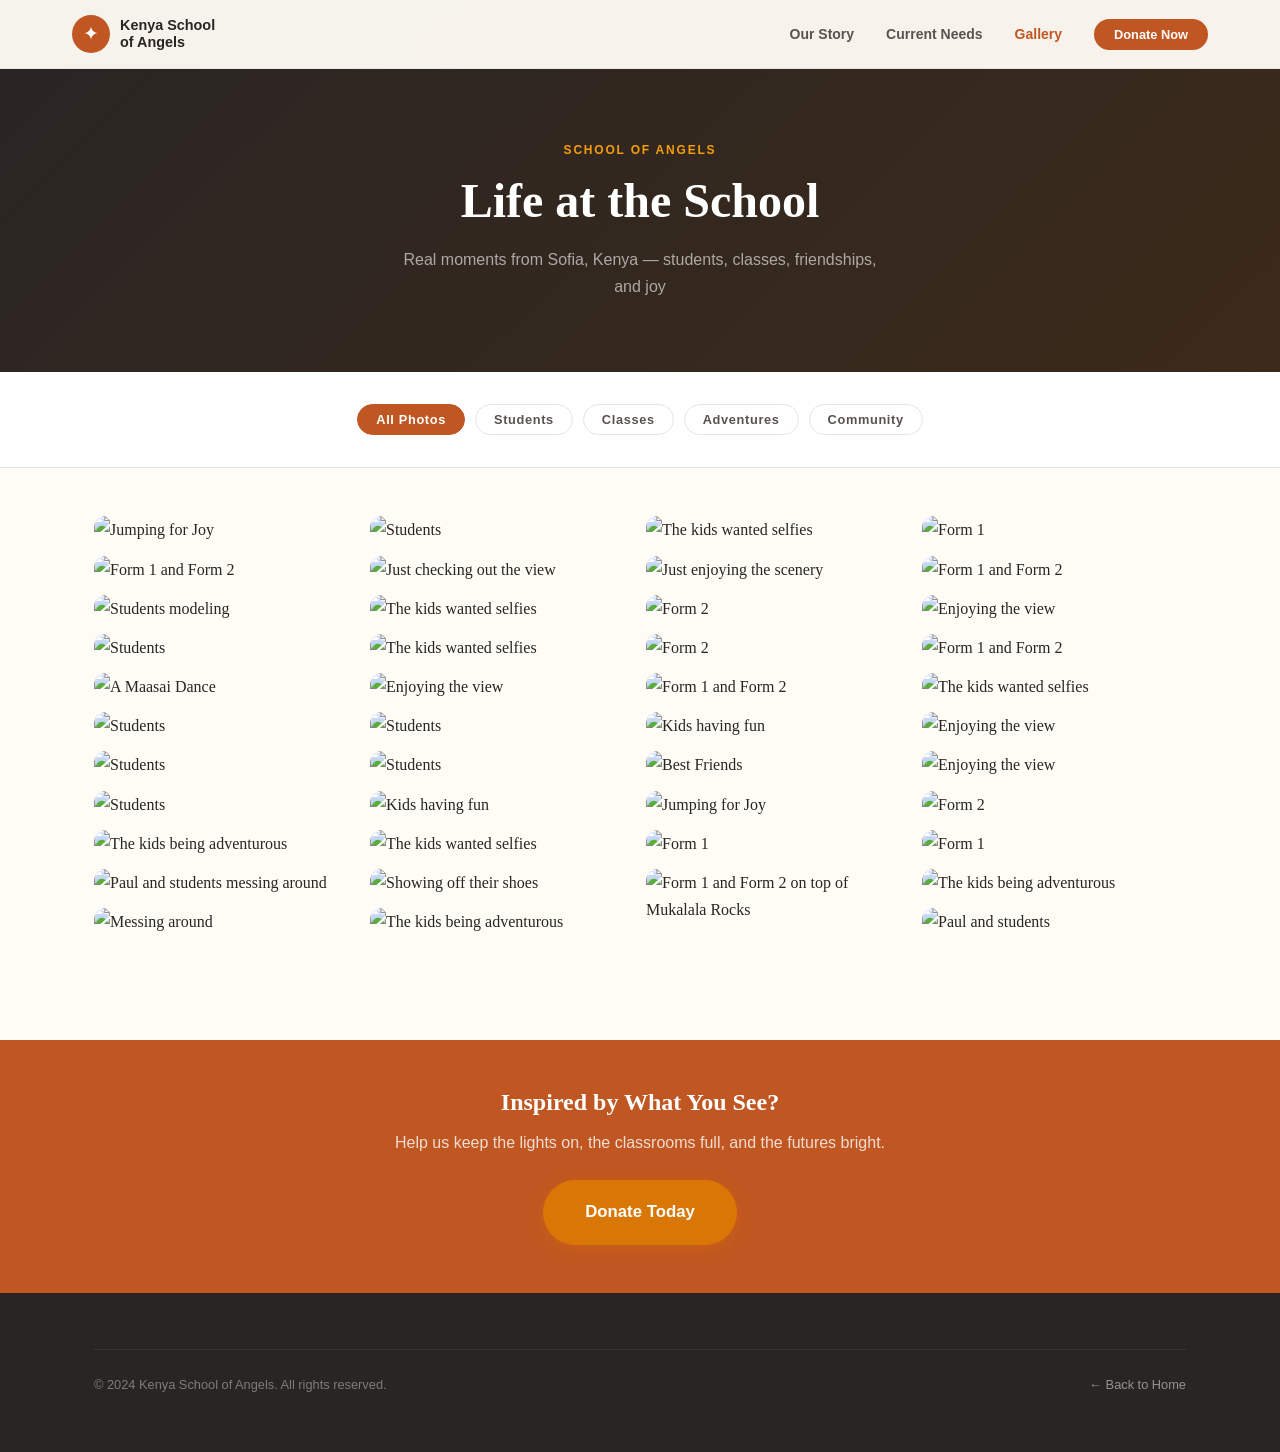
==== gallery.html @ 7f61c8d6 "Initial commit: Kenya School of Angels website" ====
<!DOCTYPE html>
<html lang="en">
<head>
  <meta charset="UTF-8" />
  <meta name="viewport" content="width=device-width, initial-scale=1.0" />
  <title>Photo Gallery — Kenya School of Angels</title>
  <meta name="description" content="Photos from the School of Angels in Sofia, Kenya — students, classes, and community life." />
  <link rel="stylesheet" href="styles.css" />
  <style>
    .gallery-page-hero {
      background: linear-gradient(135deg, var(--brown-dark) 0%, #3C2A1A 100%);
      padding: 140px 0 72px;
      text-align: center;
    }
    .gallery-page-hero h1 {
      color: #fff;
      font-size: clamp(2rem, 4vw, 3rem);
      margin: 12px 0 16px;
    }
    .gallery-page-hero p {
      font-family: 'Arial', sans-serif;
      color: rgba(255,255,255,.6);
      font-size: 1rem;
      max-width: 480px;
      margin: 0 auto;
    }

    .gallery-filters {
      display: flex;
      gap: 10px;
      justify-content: center;
      flex-wrap: wrap;
      padding: 32px 24px;
      background: #fff;
      border-bottom: 1px solid var(--border);
      position: sticky;
      top: 68px;
      z-index: 10;
    }

    .filter-btn {
      font-family: 'Arial', sans-serif;
      font-size: .8rem;
      font-weight: 700;
      letter-spacing: .05em;
      padding: 7px 18px;
      border-radius: 100px;
      border: 1.5px solid var(--border);
      background: #fff;
      color: var(--brown-mid);
      cursor: pointer;
      transition: all .15s;
    }

    .filter-btn:hover { border-color: var(--terracotta); color: var(--terracotta); }
    .filter-btn.active {
      background: var(--terracotta);
      border-color: var(--terracotta);
      color: #fff;
    }

    .full-gallery {
      padding: 48px 0 96px;
      background: var(--warm-white);
    }

    .masonry {
      columns: 4;
      column-gap: 12px;
    }

    .masonry-item {
      break-inside: avoid;
      margin-bottom: 12px;
      border-radius: var(--radius);
      overflow: hidden;
      cursor: pointer;
      position: relative;
    }

    .masonry-item img {
      width: 100%;
      display: block;
      transition: transform .4s ease;
    }

    .masonry-item:hover img { transform: scale(1.03); }

    .masonry-caption {
      position: absolute;
      bottom: 0;
      left: 0;
      right: 0;
      background: linear-gradient(to top, rgba(0,0,0,.7), transparent);
      color: #fff;
      font-family: 'Arial', sans-serif;
      font-size: .75rem;
      padding: 24px 12px 10px;
      opacity: 0;
      transition: opacity .3s;
      font-style: italic;
    }

    .masonry-item:hover .masonry-caption { opacity: 1; }

    @media (max-width: 900px) { .masonry { columns: 3; } }
    @media (max-width: 640px) { .masonry { columns: 2; } }
    @media (max-width: 400px) { .masonry { columns: 1; } }
  </style>
</head>
<body>

  <!-- Nav -->
  <nav class="nav scrolled" id="nav">
    <div class="nav-inner">
      <a href="index.html" class="nav-logo">
        <div class="nav-logo-icon">✦</div>
        <div class="nav-logo-text" style="color:var(--brown-dark)">Kenya School<br>of Angels</div>
      </a>
      <ul class="nav-links" style="--link-color:var(--brown-mid)">
        <li><a href="index.html#mission" style="color:var(--brown-mid)">Our Story</a></li>
        <li><a href="index.html#needs" style="color:var(--brown-mid)">Current Needs</a></li>
        <li><a href="gallery.html" style="color:var(--terracotta)">Gallery</a></li>
        <li><a href="index.html#donate" class="nav-cta">Donate Now</a></li>
      </ul>
    </div>
  </nav>

  <!-- Hero -->
  <div class="gallery-page-hero">
    <div class="container">
      <div class="eyebrow" style="color:var(--gold-light)">School of Angels</div>
      <h1>Life at the School</h1>
      <p>Real moments from Sofia, Kenya — students, classes, friendships, and joy</p>
    </div>
  </div>

  <!-- Filters -->
  <div class="gallery-filters">
    <button class="filter-btn active" data-filter="all">All Photos</button>
    <button class="filter-btn" data-filter="students">Students</button>
    <button class="filter-btn" data-filter="classes">Classes</button>
    <button class="filter-btn" data-filter="adventure">Adventures</button>
    <button class="filter-btn" data-filter="community">Community</button>
  </div>

  <!-- Full Gallery -->
  <section class="full-gallery">
    <div class="container">
      <div class="masonry" id="masonry">

        <div class="masonry-item" data-cat="students adventure">
          <img src="https://kenyaschoolofangels.wordpress.com/wp-content/uploads/2016/06/20160508_075321.jpg" alt="Jumping for Joy" loading="lazy" />
          <div class="masonry-caption">Jumping for Joy</div>
        </div>

        <div class="masonry-item" data-cat="classes students">
          <img src="https://kenyaschoolofangels.wordpress.com/wp-content/uploads/2016/06/20160508_044421.jpg" alt="Form 1 and Form 2" loading="lazy" />
          <div class="masonry-caption">Form 1 and Form 2</div>
        </div>

        <div class="masonry-item" data-cat="students">
          <img src="https://kenyaschoolofangels.wordpress.com/wp-content/uploads/2016/06/20160508_075816.jpg" alt="Students modeling" loading="lazy" />
          <div class="masonry-caption">Students modeling</div>
        </div>

        <div class="masonry-item" data-cat="students">
          <img src="https://kenyaschoolofangels.wordpress.com/wp-content/uploads/2016/06/20160508_075758.jpg" alt="Students" loading="lazy" />
          <div class="masonry-caption">Students</div>
        </div>

        <div class="masonry-item" data-cat="community">
          <img src="https://kenyaschoolofangels.wordpress.com/wp-content/uploads/2016/06/20160508_100412.jpg" alt="A Maasai Dance" loading="lazy" />
          <div class="masonry-caption">A Maasai Dance</div>
        </div>

        <div class="masonry-item" data-cat="students">
          <img src="https://kenyaschoolofangels.wordpress.com/wp-content/uploads/2016/06/20160508_075800.jpg" alt="Students" loading="lazy" />
          <div class="masonry-caption">Students</div>
        </div>

        <div class="masonry-item" data-cat="students">
          <img src="https://kenyaschoolofangels.wordpress.com/wp-content/uploads/2016/06/20160508_075814.jpg" alt="Students" loading="lazy" />
          <div class="masonry-caption">Students</div>
        </div>

        <div class="masonry-item" data-cat="students">
          <img src="https://kenyaschoolofangels.wordpress.com/wp-content/uploads/2016/06/20160508_075812.jpg" alt="Students" loading="lazy" />
          <div class="masonry-caption">Students</div>
        </div>

        <div class="masonry-item" data-cat="adventure">
          <img src="https://kenyaschoolofangels.wordpress.com/wp-content/uploads/2016/06/20160508_073234.jpg" alt="The kids being adventurous" loading="lazy" />
          <div class="masonry-caption">Being adventurous</div>
        </div>

        <div class="masonry-item" data-cat="students community">
          <img src="https://kenyaschoolofangels.wordpress.com/wp-content/uploads/2016/06/20160508_072444.jpg" alt="Paul and students messing around" loading="lazy" />
          <div class="masonry-caption">Paul and students messing around</div>
        </div>

        <div class="masonry-item" data-cat="students">
          <img src="https://kenyaschoolofangels.wordpress.com/wp-content/uploads/2016/06/20160508_075549.jpg" alt="Messing around" loading="lazy" />
          <div class="masonry-caption">Messing around</div>
        </div>

        <div class="masonry-item" data-cat="students">
          <img src="https://kenyaschoolofangels.wordpress.com/wp-content/uploads/2016/06/20160508_075040.jpg" alt="Students" loading="lazy" />
          <div class="masonry-caption">Students</div>
        </div>

        <div class="masonry-item" data-cat="adventure">
          <img src="https://kenyaschoolofangels.wordpress.com/wp-content/uploads/2016/06/20160508_072558.jpg" alt="Just checking out the view" loading="lazy" />
          <div class="masonry-caption">Just checking out the view</div>
        </div>

        <div class="masonry-item" data-cat="students">
          <img src="https://kenyaschoolofangels.wordpress.com/wp-content/uploads/2016/06/20160508_075135.jpg" alt="The kids wanted selfies" loading="lazy" />
          <div class="masonry-caption">The kids wanted selfies</div>
        </div>

        <div class="masonry-item" data-cat="students">
          <img src="https://kenyaschoolofangels.wordpress.com/wp-content/uploads/2016/06/20160508_075136.jpg" alt="The kids wanted selfies" loading="lazy" />
          <div class="masonry-caption">The kids wanted selfies</div>
        </div>

        <div class="masonry-item" data-cat="adventure">
          <img src="https://kenyaschoolofangels.wordpress.com/wp-content/uploads/2016/06/20160508_072603.jpg" alt="Enjoying the view" loading="lazy" />
          <div class="masonry-caption">Enjoying the view</div>
        </div>

        <div class="masonry-item" data-cat="students">
          <img src="https://kenyaschoolofangels.wordpress.com/wp-content/uploads/2016/06/20160508_072044.jpg" alt="Students" loading="lazy" />
          <div class="masonry-caption">Students</div>
        </div>

        <div class="masonry-item" data-cat="students">
          <img src="https://kenyaschoolofangels.wordpress.com/wp-content/uploads/2016/06/20160508_072042.jpg" alt="Students" loading="lazy" />
          <div class="masonry-caption">Students</div>
        </div>

        <div class="masonry-item" data-cat="students adventure">
          <img src="https://kenyaschoolofangels.wordpress.com/wp-content/uploads/2016/06/20160508_072727.jpg" alt="Kids having fun" loading="lazy" />
          <div class="masonry-caption">Kids having fun</div>
        </div>

        <div class="masonry-item" data-cat="students">
          <img src="https://kenyaschoolofangels.wordpress.com/wp-content/uploads/2016/06/20160508_075157.jpg" alt="The kids wanted selfies" loading="lazy" />
          <div class="masonry-caption">Selfie time</div>
        </div>

        <div class="masonry-item" data-cat="students">
          <img src="https://kenyaschoolofangels.wordpress.com/wp-content/uploads/2016/06/20160508_075647.jpg" alt="Showing off their shoes" loading="lazy" />
          <div class="masonry-caption">Showing off their shoes</div>
        </div>

        <div class="masonry-item" data-cat="adventure">
          <img src="https://kenyaschoolofangels.wordpress.com/wp-content/uploads/2016/06/20160508_073240.jpg" alt="The kids being adventurous" loading="lazy" />
          <div class="masonry-caption">Being adventurous</div>
        </div>

        <div class="masonry-item" data-cat="students">
          <img src="https://kenyaschoolofangels.wordpress.com/wp-content/uploads/2016/06/20160508_075159.jpg" alt="The kids wanted selfies" loading="lazy" />
          <div class="masonry-caption">Selfie time</div>
        </div>

        <div class="masonry-item" data-cat="adventure">
          <img src="https://kenyaschoolofangels.wordpress.com/wp-content/uploads/2016/06/20160508_073304.jpg" alt="Just enjoying the scenery" loading="lazy" />
          <div class="masonry-caption">Enjoying the scenery</div>
        </div>

        <div class="masonry-item" data-cat="classes students">
          <img src="https://kenyaschoolofangels.wordpress.com/wp-content/uploads/2016/06/20160508_044533.jpg" alt="Form 2" loading="lazy" />
          <div class="masonry-caption">Form 2</div>
        </div>

        <div class="masonry-item" data-cat="classes students">
          <img src="https://kenyaschoolofangels.wordpress.com/wp-content/uploads/2016/06/20160508_044535.jpg" alt="Form 2" loading="lazy" />
          <div class="masonry-caption">Form 2</div>
        </div>

        <div class="masonry-item" data-cat="classes students">
          <img src="https://kenyaschoolofangels.wordpress.com/wp-content/uploads/2016/06/20160508_044410.jpg" alt="Form 1 and Form 2" loading="lazy" />
          <div class="masonry-caption">Form 1 &amp; Form 2</div>
        </div>

        <div class="masonry-item" data-cat="students adventure">
          <img src="https://kenyaschoolofangels.wordpress.com/wp-content/uploads/2016/06/20160508_072707.jpg" alt="Kids having fun" loading="lazy" />
          <div class="masonry-caption">Kids having fun</div>
        </div>

        <div class="masonry-item" data-cat="students">
          <img src="https://kenyaschoolofangels.wordpress.com/wp-content/uploads/2016/06/20160508_073010.jpg" alt="Best Friends" loading="lazy" />
          <div class="masonry-caption">Best Friends</div>
        </div>

        <div class="masonry-item" data-cat="students adventure">
          <img src="https://kenyaschoolofangels.wordpress.com/wp-content/uploads/2016/06/20160508_075321.jpg" alt="Jumping for Joy" loading="lazy" />
          <div class="masonry-caption">Jumping for Joy</div>
        </div>

        <div class="masonry-item" data-cat="classes students">
          <img src="https://kenyaschoolofangels.wordpress.com/wp-content/uploads/2016/06/20160508_044222.jpg" alt="Form 1" loading="lazy" />
          <div class="masonry-caption">Form 1</div>
        </div>

        <div class="masonry-item" data-cat="adventure">
          <img src="https://kenyaschoolofangels.wordpress.com/wp-content/uploads/2016/06/20160508_071942.jpg" alt="Form 1 and Form 2 on top of Mukalala Rocks" loading="lazy" />
          <div class="masonry-caption">Form 1 &amp; 2 on Mukalala Rocks</div>
        </div>

        <div class="masonry-item" data-cat="classes students">
          <img src="https://kenyaschoolofangels.wordpress.com/wp-content/uploads/2016/06/20160508_044220.jpg" alt="Form 1" loading="lazy" />
          <div class="masonry-caption">Form 1</div>
        </div>

        <div class="masonry-item" data-cat="classes students">
          <img src="https://kenyaschoolofangels.wordpress.com/wp-content/uploads/2016/06/20160508_044404.jpg" alt="Form 1 and Form 2" loading="lazy" />
          <div class="masonry-caption">Form 1 &amp; Form 2</div>
        </div>

        <div class="masonry-item" data-cat="adventure">
          <img src="https://kenyaschoolofangels.wordpress.com/wp-content/uploads/2016/06/20160508_074942.jpg" alt="Enjoying the view" loading="lazy" />
          <div class="masonry-caption">Enjoying the view</div>
        </div>

        <div class="masonry-item" data-cat="classes students">
          <img src="https://kenyaschoolofangels.wordpress.com/wp-content/uploads/2016/06/20160508_044330.jpg" alt="Form 1 and Form 2" loading="lazy" />
          <div class="masonry-caption">Form 1 &amp; Form 2</div>
        </div>

        <div class="masonry-item" data-cat="students">
          <img src="https://kenyaschoolofangels.wordpress.com/wp-content/uploads/2016/06/20160508_075152.jpg" alt="The kids wanted selfies" loading="lazy" />
          <div class="masonry-caption">Selfie time</div>
        </div>

        <div class="masonry-item" data-cat="adventure">
          <img src="https://kenyaschoolofangels.wordpress.com/wp-content/uploads/2016/06/20160508_073517.jpg" alt="Enjoying the view" loading="lazy" />
          <div class="masonry-caption">Enjoying the view</div>
        </div>

        <div class="masonry-item" data-cat="adventure">
          <img src="https://kenyaschoolofangels.wordpress.com/wp-content/uploads/2016/06/20160508_074945.jpg" alt="Enjoying the view" loading="lazy" />
          <div class="masonry-caption">Enjoying the view</div>
        </div>

        <div class="masonry-item" data-cat="classes students">
          <img src="https://kenyaschoolofangels.wordpress.com/wp-content/uploads/2016/06/20160508_044523.jpg" alt="Form 2" loading="lazy" />
          <div class="masonry-caption">Form 2</div>
        </div>

        <div class="masonry-item" data-cat="classes students">
          <img src="https://kenyaschoolofangels.wordpress.com/wp-content/uploads/2016/06/20160508_044224.jpg" alt="Form 1" loading="lazy" />
          <div class="masonry-caption">Form 1</div>
        </div>

        <div class="masonry-item" data-cat="students adventure">
          <img src="https://kenyaschoolofangels.wordpress.com/wp-content/uploads/2016/06/20160508_073250.jpg" alt="The kids being adventurous" loading="lazy" />
          <div class="masonry-caption">Being adventurous</div>
        </div>

        <div class="masonry-item" data-cat="students community">
          <img src="https://kenyaschoolofangels.wordpress.com/wp-content/uploads/2016/06/20160508_072441.jpg" alt="Paul and students" loading="lazy" />
          <div class="masonry-caption">Paul and students</div>
        </div>

      </div>
    </div>
  </section>

  <!-- Donate Strip -->
  <section style="background:var(--terracotta); padding:48px 0; text-align:center;">
    <div class="container">
      <h2 style="color:#fff; margin-bottom:12px;">Inspired by What You See?</h2>
      <p style="font-family:'Arial',sans-serif; color:rgba(255,255,255,.8); margin-bottom:24px; font-size:1rem;">
        Help us keep the lights on, the classrooms full, and the futures bright.
      </p>
      <a href="index.html#donate" class="btn btn-gold btn-lg">Donate Today</a>
    </div>
  </section>

  <!-- Footer -->
  <footer class="footer">
    <div class="container">
      <div style="display:flex; justify-content:space-between; align-items:center; flex-wrap:wrap; gap:16px; padding:24px 0; border-top:1px solid rgba(255,255,255,.08);">
        <span style="font-family:'Arial',sans-serif; font-size:.8rem; color:rgba(255,255,255,.4);">
          © 2024 Kenya School of Angels. All rights reserved.
        </span>
        <a href="index.html" style="font-family:'Arial',sans-serif; font-size:.8rem; color:rgba(255,255,255,.5);">
          ← Back to Home
        </a>
      </div>
    </div>
  </footer>

  <!-- Lightbox -->
  <div class="lightbox" id="lightbox">
    <button class="lightbox-close" id="lightboxClose">✕</button>
    <img id="lightboxImg" src="" alt="" />
  </div>

  <script>
    // Filter buttons
    const filterBtns = document.querySelectorAll('.filter-btn');
    const items = document.querySelectorAll('.masonry-item');

    filterBtns.forEach(btn => {
      btn.addEventListener('click', () => {
        filterBtns.forEach(b => b.classList.remove('active'));
        btn.classList.add('active');
        const filter = btn.dataset.filter;
        items.forEach(item => {
          if (filter === 'all' || item.dataset.cat.includes(filter)) {
            item.style.display = '';
          } else {
            item.style.display = 'none';
          }
        });
      });
    });

    // Lightbox
    const lightbox = document.getElementById('lightbox');
    const lightboxImg = document.getElementById('lightboxImg');
    const lightboxClose = document.getElementById('lightboxClose');

    items.forEach(item => {
      item.addEventListener('click', () => {
        const img = item.querySelector('img');
        lightboxImg.src = img.src;
        lightboxImg.alt = img.alt;
        lightbox.classList.add('open');
        document.body.style.overflow = 'hidden';
      });
    });

    function closeLightbox() {
      lightbox.classList.remove('open');
      document.body.style.overflow = '';
    }
    lightboxClose.addEventListener('click', closeLightbox);
    lightbox.addEventListener('click', e => { if (e.target === lightbox) closeLightbox(); });
    document.addEventListener('keydown', e => { if (e.key === 'Escape') closeLightbox(); });
  </script>

</body>
</html>
---- styles.css ----
/* ========================================================
   Kenya School of Angels — Global Styles
   ======================================================== */

:root {
  --terracotta: #C05621;
  --terracotta-light: #E8672C;
  --gold: #D97706;
  --gold-light: #F59E0B;
  --green: #15803D;
  --green-dark: #14532D;
  --cream: #FEFCE8;
  --warm-white: #FFFBF5;
  --brown-dark: #292524;
  --brown-mid: #57534E;
  --brown-light: #A8A29E;
  --border: #E7E5E4;
  --shadow-sm: 0 1px 3px rgba(0,0,0,.1), 0 1px 2px rgba(0,0,0,.06);
  --shadow-md: 0 4px 6px rgba(0,0,0,.07), 0 2px 4px rgba(0,0,0,.06);
  --shadow-lg: 0 10px 25px rgba(0,0,0,.1), 0 4px 10px rgba(0,0,0,.05);
  --shadow-xl: 0 20px 50px rgba(0,0,0,.15);
  --radius: 12px;
  --radius-lg: 20px;
}

*, *::before, *::after { box-sizing: border-box; margin: 0; padding: 0; }

html { scroll-behavior: smooth; }

body {
  font-family: 'Georgia', 'Times New Roman', serif;
  background: var(--warm-white);
  color: var(--brown-dark);
  line-height: 1.7;
  -webkit-font-smoothing: antialiased;
}

img { max-width: 100%; display: block; }
a { text-decoration: none; color: inherit; }

/* ── Typography ─────────────────────────────────────────── */

h1, h2, h3, h4 {
  font-family: 'Georgia', serif;
  line-height: 1.2;
  color: var(--brown-dark);
}

.eyebrow {
  font-family: 'Arial', sans-serif;
  font-size: .75rem;
  font-weight: 700;
  letter-spacing: .15em;
  text-transform: uppercase;
  color: var(--terracotta);
}

/* ── Layout ─────────────────────────────────────────────── */

.container {
  max-width: 1140px;
  margin: 0 auto;
  padding: 0 24px;
}

.section {
  padding: 96px 0;
}

.section-sm {
  padding: 64px 0;
}

/* ── Buttons ─────────────────────────────────────────────── */

.btn {
  display: inline-flex;
  align-items: center;
  gap: 8px;
  padding: 14px 32px;
  border-radius: 100px;
  font-family: 'Arial', sans-serif;
  font-size: .95rem;
  font-weight: 700;
  cursor: pointer;
  transition: transform .15s, box-shadow .15s, background .15s;
  border: none;
}

.btn:hover { transform: translateY(-2px); }

.btn-primary {
  background: var(--terracotta);
  color: #fff;
  box-shadow: 0 4px 16px rgba(192,86,33,.35);
}
.btn-primary:hover {
  background: var(--terracotta-light);
  box-shadow: 0 6px 24px rgba(192,86,33,.45);
}

.btn-gold {
  background: var(--gold);
  color: #fff;
  box-shadow: 0 4px 16px rgba(217,119,6,.35);
}
.btn-gold:hover {
  background: var(--gold-light);
  box-shadow: 0 6px 24px rgba(217,119,6,.45);
}

.btn-outline {
  background: transparent;
  color: #fff;
  border: 2px solid rgba(255,255,255,.6);
}
.btn-outline:hover {
  background: rgba(255,255,255,.1);
  border-color: #fff;
}

.btn-lg {
  padding: 18px 42px;
  font-size: 1.05rem;
}

/* ── Nav ─────────────────────────────────────────────────── */

.nav {
  position: fixed;
  top: 0;
  left: 0;
  right: 0;
  z-index: 100;
  padding: 0;
  transition: background .3s, box-shadow .3s;
}

.nav.scrolled {
  background: rgba(255,251,245,.96);
  box-shadow: 0 1px 0 var(--border);
  backdrop-filter: blur(8px);
}

.nav-inner {
  display: flex;
  align-items: center;
  justify-content: space-between;
  height: 68px;
  padding: 0 32px;
  max-width: 1200px;
  margin: 0 auto;
}

.nav-logo {
  display: flex;
  align-items: center;
  gap: 10px;
}

.nav-logo-icon {
  width: 38px;
  height: 38px;
  background: var(--terracotta);
  border-radius: 50%;
  display: flex;
  align-items: center;
  justify-content: center;
  color: #fff;
  font-size: 1.2rem;
}

.nav-logo-text {
  font-family: 'Arial', sans-serif;
  font-size: .9rem;
  font-weight: 700;
  color: var(--brown-dark);
  line-height: 1.2;
  transition: color .2s;
}

.nav.scrolled .nav-logo-text { color: var(--brown-dark); }
.nav:not(.scrolled) .nav-logo-text { color: #fff; }

.nav-links {
  display: flex;
  align-items: center;
  gap: 32px;
  list-style: none;
}

.nav-links a {
  font-family: 'Arial', sans-serif;
  font-size: .875rem;
  font-weight: 600;
  transition: color .2s;
}

.nav:not(.scrolled) .nav-links a { color: rgba(255,255,255,.9); }
.nav.scrolled .nav-links a { color: var(--brown-mid); }
.nav-links a:hover { color: var(--terracotta) !important; }

.nav-cta {
  background: var(--terracotta);
  color: #fff !important;
  padding: 8px 20px;
  border-radius: 100px;
  font-size: .8rem !important;
  transition: background .2s !important;
}
.nav-cta:hover {
  background: var(--terracotta-light) !important;
  color: #fff !important;
}

.hamburger {
  display: none;
  flex-direction: column;
  gap: 5px;
  cursor: pointer;
  padding: 4px;
}
.hamburger span {
  display: block;
  width: 24px;
  height: 2px;
  background: #fff;
  border-radius: 2px;
  transition: background .2s;
}
.nav.scrolled .hamburger span { background: var(--brown-dark); }

/* ── Hero ────────────────────────────────────────────────── */

.hero {
  position: relative;
  min-height: 100vh;
  display: flex;
  align-items: center;
  overflow: hidden;
}

.hero-bg {
  position: absolute;
  inset: 0;
  background-image: url('https://kenyaschoolofangels.wordpress.com/wp-content/uploads/2016/06/20160508_075321.jpg');
  background-size: cover;
  background-position: center 30%;
  filter: brightness(.55);
  transform: scale(1.03);
  transition: transform 8s ease;
}

.hero-bg.loaded { transform: scale(1); }

.hero-overlay {
  position: absolute;
  inset: 0;
  background: linear-gradient(
    to bottom,
    rgba(20,15,10,.1) 0%,
    rgba(20,15,10,.3) 50%,
    rgba(20,15,10,.7) 100%
  );
}

.hero-content {
  position: relative;
  z-index: 2;
  max-width: 800px;
  padding: 140px 32px 80px;
}

.hero-eyebrow {
  display: inline-flex;
  align-items: center;
  gap: 8px;
  background: rgba(255,255,255,.15);
  backdrop-filter: blur(6px);
  border: 1px solid rgba(255,255,255,.25);
  color: #fff;
  font-family: 'Arial', sans-serif;
  font-size: .75rem;
  font-weight: 700;
  letter-spacing: .12em;
  text-transform: uppercase;
  padding: 6px 16px;
  border-radius: 100px;
  margin-bottom: 24px;
}

.hero-eyebrow::before {
  content: '';
  width: 6px;
  height: 6px;
  background: var(--gold-light);
  border-radius: 50%;
}

.hero h1 {
  font-size: clamp(2.4rem, 5vw, 4rem);
  color: #fff;
  font-weight: 400;
  margin-bottom: 20px;
  text-shadow: 0 2px 20px rgba(0,0,0,.3);
}

.hero h1 strong {
  font-weight: 700;
  color: var(--gold-light);
}

.hero-sub {
  font-family: 'Arial', sans-serif;
  font-size: 1.1rem;
  color: rgba(255,255,255,.85);
  margin-bottom: 36px;
  max-width: 560px;
  line-height: 1.6;
}

.hero-actions {
  display: flex;
  gap: 14px;
  flex-wrap: wrap;
}

.hero-scroll {
  position: absolute;
  bottom: 36px;
  left: 50%;
  transform: translateX(-50%);
  z-index: 2;
  display: flex;
  flex-direction: column;
  align-items: center;
  gap: 6px;
  color: rgba(255,255,255,.6);
  font-family: 'Arial', sans-serif;
  font-size: .7rem;
  letter-spacing: .1em;
  text-transform: uppercase;
  animation: bounce 2s infinite;
}

.hero-scroll::after {
  content: '';
  width: 1px;
  height: 40px;
  background: rgba(255,255,255,.4);
}

@keyframes bounce {
  0%, 100% { transform: translateX(-50%) translateY(0); }
  50% { transform: translateX(-50%) translateY(6px); }
}

/* ── Stats Bar ────────────────────────────────────────────── */

.stats-bar {
  background: var(--brown-dark);
  padding: 0;
}

.stats-grid {
  display: grid;
  grid-template-columns: repeat(4, 1fr);
}

.stat-item {
  padding: 32px 24px;
  text-align: center;
  border-right: 1px solid rgba(255,255,255,.08);
}

.stat-item:last-child { border-right: none; }

.stat-num {
  font-size: 2.4rem;
  font-weight: 700;
  color: var(--gold-light);
  display: block;
  line-height: 1;
  margin-bottom: 6px;
}

.stat-label {
  font-family: 'Arial', sans-serif;
  font-size: .78rem;
  color: rgba(255,255,255,.55);
  letter-spacing: .06em;
  text-transform: uppercase;
}

/* ── Mission Section ─────────────────────────────────────── */

.mission-grid {
  display: grid;
  grid-template-columns: 1fr 1fr;
  gap: 80px;
  align-items: center;
}

.mission-images {
  position: relative;
  height: 520px;
}

.mission-img-main {
  position: absolute;
  top: 0;
  left: 0;
  width: 70%;
  height: 80%;
  object-fit: cover;
  border-radius: var(--radius-lg);
  box-shadow: var(--shadow-xl);
}

.mission-img-secondary {
  position: absolute;
  bottom: 0;
  right: 0;
  width: 55%;
  height: 55%;
  object-fit: cover;
  border-radius: var(--radius-lg);
  box-shadow: var(--shadow-xl);
  border: 4px solid var(--warm-white);
}

.mission-badge {
  position: absolute;
  bottom: 40px;
  left: -20px;
  background: var(--terracotta);
  color: #fff;
  padding: 16px 20px;
  border-radius: var(--radius);
  box-shadow: var(--shadow-lg);
  font-family: 'Arial', sans-serif;
  text-align: center;
  z-index: 2;
}

.mission-badge strong {
  display: block;
  font-size: 1.8rem;
  font-weight: 700;
  line-height: 1;
}

.mission-badge span {
  font-size: .7rem;
  letter-spacing: .05em;
  text-transform: uppercase;
  opacity: .85;
}

.mission-text h2 {
  font-size: clamp(1.8rem, 3vw, 2.6rem);
  margin: 12px 0 20px;
  line-height: 1.25;
}

.mission-text p {
  color: var(--brown-mid);
  margin-bottom: 16px;
  font-size: 1.05rem;
}

.mission-text p:last-of-type { margin-bottom: 28px; }

.quote-block {
  border-left: 3px solid var(--gold);
  padding: 12px 0 12px 20px;
  margin: 24px 0 28px;
  font-style: italic;
  font-size: 1.1rem;
  color: var(--brown-dark);
}

.quote-block cite {
  display: block;
  font-style: normal;
  font-family: 'Arial', sans-serif;
  font-size: .8rem;
  font-weight: 700;
  color: var(--terracotta);
  margin-top: 8px;
  letter-spacing: .05em;
}

/* ── Needs / Funding ─────────────────────────────────────── */

.needs-section {
  background: var(--cream);
}

.needs-header {
  text-align: center;
  max-width: 600px;
  margin: 0 auto 56px;
}

.needs-header h2 {
  font-size: clamp(1.8rem, 3vw, 2.4rem);
  margin: 12px 0 16px;
}

.needs-header p {
  color: var(--brown-mid);
  font-size: 1.05rem;
}

.needs-grid {
  display: grid;
  grid-template-columns: repeat(3, 1fr);
  gap: 24px;
  margin-bottom: 48px;
}

.need-card {
  background: #fff;
  border-radius: var(--radius-lg);
  padding: 32px;
  box-shadow: var(--shadow-md);
  border: 1px solid var(--border);
  transition: transform .2s, box-shadow .2s;
}

.need-card:hover {
  transform: translateY(-4px);
  box-shadow: var(--shadow-lg);
}

.need-icon {
  width: 52px;
  height: 52px;
  border-radius: var(--radius);
  display: flex;
  align-items: center;
  justify-content: center;
  font-size: 1.5rem;
  margin-bottom: 18px;
}

.need-icon.orange { background: rgba(192,86,33,.1); }
.need-icon.gold { background: rgba(217,119,6,.1); }
.need-icon.green { background: rgba(21,128,61,.1); }

.need-card h3 {
  font-size: 1.15rem;
  margin-bottom: 8px;
}

.need-card p {
  font-family: 'Arial', sans-serif;
  font-size: .875rem;
  color: var(--brown-mid);
  margin-bottom: 20px;
  line-height: 1.5;
}

.need-amount {
  font-family: 'Arial', sans-serif;
  font-size: 1.4rem;
  font-weight: 700;
  color: var(--terracotta);
  margin-bottom: 10px;
}

.progress-bar {
  height: 6px;
  background: var(--border);
  border-radius: 100px;
  overflow: hidden;
  margin-bottom: 6px;
}

.progress-fill {
  height: 100%;
  border-radius: 100px;
  background: linear-gradient(90deg, var(--terracotta), var(--gold));
  transition: width 1.5s ease;
}

.progress-text {
  font-family: 'Arial', sans-serif;
  font-size: .75rem;
  color: var(--brown-light);
}

.needs-cta {
  text-align: center;
}

/* ── People / Key Figures ───────────────────────────────── */

.people-section {
  background: #fff;
}

.people-header {
  text-align: center;
  max-width: 600px;
  margin: 0 auto 56px;
}

.people-header h2 {
  font-size: clamp(1.8rem, 3vw, 2.4rem);
  margin: 12px 0 16px;
}

.people-header p {
  color: var(--brown-mid);
  font-size: 1.05rem;
}

.people-grid {
  display: grid;
  grid-template-columns: repeat(3, 1fr);
  gap: 32px;
}

.person-card {
  text-align: center;
}

.person-photo {
  width: 100px;
  height: 100px;
  border-radius: 50%;
  object-fit: cover;
  margin: 0 auto 16px;
  border: 3px solid var(--border);
}

.person-avatar {
  width: 100px;
  height: 100px;
  border-radius: 50%;
  margin: 0 auto 16px;
  display: flex;
  align-items: center;
  justify-content: center;
  font-size: 2rem;
  font-weight: 700;
  color: #fff;
}

.person-card h3 {
  font-size: 1.1rem;
  margin-bottom: 4px;
}

.person-role {
  font-family: 'Arial', sans-serif;
  font-size: .8rem;
  font-weight: 700;
  color: var(--terracotta);
  text-transform: uppercase;
  letter-spacing: .06em;
  margin-bottom: 10px;
}

.person-card p {
  font-family: 'Arial', sans-serif;
  font-size: .875rem;
  color: var(--brown-mid);
  line-height: 1.5;
}

/* ── Gallery Section ────────────────────────────────────── */

.gallery-section {
  background: var(--brown-dark);
  overflow: hidden;
}

.gallery-header {
  text-align: center;
  margin-bottom: 48px;
}

.gallery-header .eyebrow { color: var(--gold-light); }

.gallery-header h2 {
  font-size: clamp(1.8rem, 3vw, 2.4rem);
  color: #fff;
  margin: 12px 0;
}

.gallery-header p {
  color: rgba(255,255,255,.55);
  font-family: 'Arial', sans-serif;
  font-size: 1rem;
}

.gallery-grid {
  display: grid;
  grid-template-columns: repeat(4, 1fr);
  grid-template-rows: auto;
  gap: 8px;
}

.gallery-item {
  overflow: hidden;
  border-radius: 8px;
  cursor: pointer;
  position: relative;
}

.gallery-item img {
  width: 100%;
  height: 100%;
  object-fit: cover;
  transition: transform .4s ease;
  aspect-ratio: 1;
}

.gallery-item:hover img { transform: scale(1.05); }

.gallery-item.tall {
  grid-row: span 2;
}

.gallery-item.wide {
  grid-column: span 2;
}

.gallery-overlay {
  position: absolute;
  inset: 0;
  background: rgba(0,0,0,0);
  display: flex;
  align-items: flex-end;
  padding: 12px;
  transition: background .3s;
}

.gallery-item:hover .gallery-overlay {
  background: rgba(0,0,0,.4);
}

.gallery-caption {
  color: #fff;
  font-family: 'Arial', sans-serif;
  font-size: .75rem;
  opacity: 0;
  transition: opacity .3s;
  font-style: italic;
}

.gallery-item:hover .gallery-caption { opacity: 1; }

.gallery-more {
  text-align: center;
  margin-top: 40px;
}

/* ── Partners ───────────────────────────────────────────── */

.partners-section {
  background: var(--warm-white);
  padding: 64px 0;
  border-top: 1px solid var(--border);
  border-bottom: 1px solid var(--border);
}

.partners-label {
  text-align: center;
  font-family: 'Arial', sans-serif;
  font-size: .75rem;
  font-weight: 700;
  letter-spacing: .15em;
  text-transform: uppercase;
  color: var(--brown-light);
  margin-bottom: 32px;
}

.partners-logos {
  display: flex;
  align-items: center;
  justify-content: center;
  gap: 60px;
  flex-wrap: wrap;
}

.partner-item {
  display: flex;
  flex-direction: column;
  align-items: center;
  gap: 8px;
  opacity: .6;
  transition: opacity .2s;
}

.partner-item:hover { opacity: 1; }

.partner-badge {
  width: 64px;
  height: 64px;
  border-radius: 50%;
  display: flex;
  align-items: center;
  justify-content: center;
  font-size: 1.6rem;
}

.partner-name {
  font-family: 'Arial', sans-serif;
  font-size: .8rem;
  font-weight: 700;
  color: var(--brown-mid);
  text-align: center;
  max-width: 100px;
  line-height: 1.3;
}

/* ── Donate CTA ─────────────────────────────────────────── */

.donate-section {
  background: linear-gradient(135deg, var(--terracotta) 0%, #9A3412 100%);
  position: relative;
  overflow: hidden;
}

.donate-section::before {
  content: '';
  position: absolute;
  inset: 0;
  background: url('https://kenyaschoolofangels.wordpress.com/wp-content/uploads/2016/06/20160508_075816.jpg') center/cover;
  opacity: .08;
}

.donate-inner {
  position: relative;
  z-index: 1;
  max-width: 700px;
  margin: 0 auto;
  text-align: center;
}

.donate-inner .eyebrow { color: var(--gold-light); margin-bottom: 16px; }

.donate-inner h2 {
  font-size: clamp(2rem, 4vw, 3rem);
  color: #fff;
  margin-bottom: 16px;
}

.donate-inner p {
  font-family: 'Arial', sans-serif;
  color: rgba(255,255,255,.8);
  font-size: 1.05rem;
  margin-bottom: 36px;
  line-height: 1.6;
}

.donate-tiers {
  display: flex;
  gap: 12px;
  justify-content: center;
  flex-wrap: wrap;
  margin-bottom: 28px;
}

.tier-btn {
  background: rgba(255,255,255,.15);
  border: 1px solid rgba(255,255,255,.3);
  color: #fff;
  font-family: 'Arial', sans-serif;
  font-size: .875rem;
  font-weight: 700;
  padding: 10px 22px;
  border-radius: 100px;
  cursor: pointer;
  transition: background .2s, border-color .2s;
}

.tier-btn:hover, .tier-btn.active {
  background: rgba(255,255,255,.25);
  border-color: rgba(255,255,255,.6);
}

.donate-note {
  font-family: 'Arial', sans-serif;
  font-size: .8rem;
  color: rgba(255,255,255,.55);
  margin-top: 20px;
}

.donate-note a { color: rgba(255,255,255,.7); text-decoration: underline; }

/* ── Instagram Strip ─────────────────────────────────────── */

.instagram-section {
  background: #fff;
  padding: 64px 0;
}

.instagram-header {
  display: flex;
  align-items: center;
  justify-content: space-between;
  margin-bottom: 32px;
}

.instagram-title {
  display: flex;
  align-items: center;
  gap: 10px;
}

.instagram-icon {
  font-size: 1.4rem;
}

.instagram-title h3 {
  font-size: 1.1rem;
}

.instagram-handle {
  font-family: 'Arial', sans-serif;
  font-size: .875rem;
  color: var(--terracotta);
  font-weight: 700;
}

/* ── Footer ─────────────────────────────────────────────── */

.footer {
  background: var(--brown-dark);
  color: rgba(255,255,255,.6);
  padding: 56px 0 32px;
}

.footer-grid {
  display: grid;
  grid-template-columns: 1.5fr 1fr 1fr;
  gap: 48px;
  margin-bottom: 48px;
}

.footer-brand .nav-logo-text { color: #fff; }

.footer-desc {
  font-family: 'Arial', sans-serif;
  font-size: .875rem;
  color: rgba(255,255,255,.5);
  margin-top: 14px;
  margin-bottom: 20px;
  line-height: 1.6;
  max-width: 280px;
}

.footer-social {
  display: flex;
  gap: 10px;
}

.social-link {
  width: 36px;
  height: 36px;
  border-radius: 50%;
  background: rgba(255,255,255,.08);
  display: flex;
  align-items: center;
  justify-content: center;
  color: rgba(255,255,255,.6);
  font-size: .9rem;
  transition: background .2s, color .2s;
}

.social-link:hover {
  background: var(--terracotta);
  color: #fff;
}

.footer-col h4 {
  font-family: 'Arial', sans-serif;
  font-size: .8rem;
  font-weight: 700;
  letter-spacing: .1em;
  text-transform: uppercase;
  color: rgba(255,255,255,.35);
  margin-bottom: 16px;
}

.footer-links {
  list-style: none;
  display: flex;
  flex-direction: column;
  gap: 10px;
}

.footer-links a {
  font-family: 'Arial', sans-serif;
  font-size: .875rem;
  color: rgba(255,255,255,.55);
  transition: color .2s;
}

.footer-links a:hover { color: #fff; }

.footer-address {
  font-family: 'Arial', sans-serif;
  font-size: .875rem;
  line-height: 1.7;
}

.footer-divider {
  border: none;
  border-top: 1px solid rgba(255,255,255,.08);
  margin-bottom: 24px;
}

.footer-bottom {
  display: flex;
  align-items: center;
  justify-content: space-between;
  font-family: 'Arial', sans-serif;
  font-size: .8rem;
}

.footer-bottom a { color: rgba(255,255,255,.4); }
.footer-bottom a:hover { color: rgba(255,255,255,.7); }

/* ── Lightbox ────────────────────────────────────────────── */

.lightbox {
  display: none;
  position: fixed;
  inset: 0;
  background: rgba(0,0,0,.92);
  z-index: 1000;
  align-items: center;
  justify-content: center;
  padding: 24px;
}

.lightbox.open { display: flex; }

.lightbox img {
  max-height: 85vh;
  max-width: 85vw;
  border-radius: 8px;
  object-fit: contain;
}

.lightbox-close {
  position: absolute;
  top: 20px;
  right: 20px;
  background: rgba(255,255,255,.15);
  border: none;
  color: #fff;
  width: 40px;
  height: 40px;
  border-radius: 50%;
  font-size: 1.2rem;
  cursor: pointer;
  display: flex;
  align-items: center;
  justify-content: center;
  transition: background .2s;
}

.lightbox-close:hover { background: rgba(255,255,255,.25); }

/* ── Responsive ─────────────────────────────────────────── */

@media (max-width: 900px) {
  .stats-grid { grid-template-columns: repeat(2, 1fr); }
  .stats-grid .stat-item:nth-child(2) { border-right: none; }
  .mission-grid { grid-template-columns: 1fr; gap: 48px; }
  .mission-images { height: 320px; }
  .needs-grid { grid-template-columns: 1fr 1fr; }
  .people-grid { grid-template-columns: 1fr 1fr; }
  .gallery-grid { grid-template-columns: repeat(3, 1fr); }
  .footer-grid { grid-template-columns: 1fr 1fr; }
}

@media (max-width: 640px) {
  .section { padding: 64px 0; }
  .nav-links { display: none; }
  .hamburger { display: flex; }
  .hero-content { padding-top: 120px; }
  .stats-grid { grid-template-columns: repeat(2, 1fr); }
  .needs-grid { grid-template-columns: 1fr; }
  .people-grid { grid-template-columns: 1fr; }
  .gallery-grid { grid-template-columns: repeat(2, 1fr); }
  .gallery-item.tall, .gallery-item.wide { grid-row: span 1; grid-column: span 1; }
  .footer-grid { grid-template-columns: 1fr; gap: 32px; }
  .footer-bottom { flex-direction: column; gap: 8px; text-align: center; }
  .donate-tiers { gap: 8px; }
  .partners-logos { gap: 32px; }
  .hero-actions { flex-direction: column; align-items: flex-start; }
}

/* ── Animations ─────────────────────────────────────────── */

@keyframes fadeUp {
  from { opacity: 0; transform: translateY(24px); }
  to { opacity: 1; transform: translateY(0); }
}

.fade-up {
  opacity: 0;
  transform: translateY(24px);
  transition: opacity .6s ease, transform .6s ease;
}

.fade-up.visible {
  opacity: 1;
  transform: translateY(0);
}

.fade-up-delay-1 { transition-delay: .1s; }
.fade-up-delay-2 { transition-delay: .2s; }
.fade-up-delay-3 { transition-delay: .3s; }
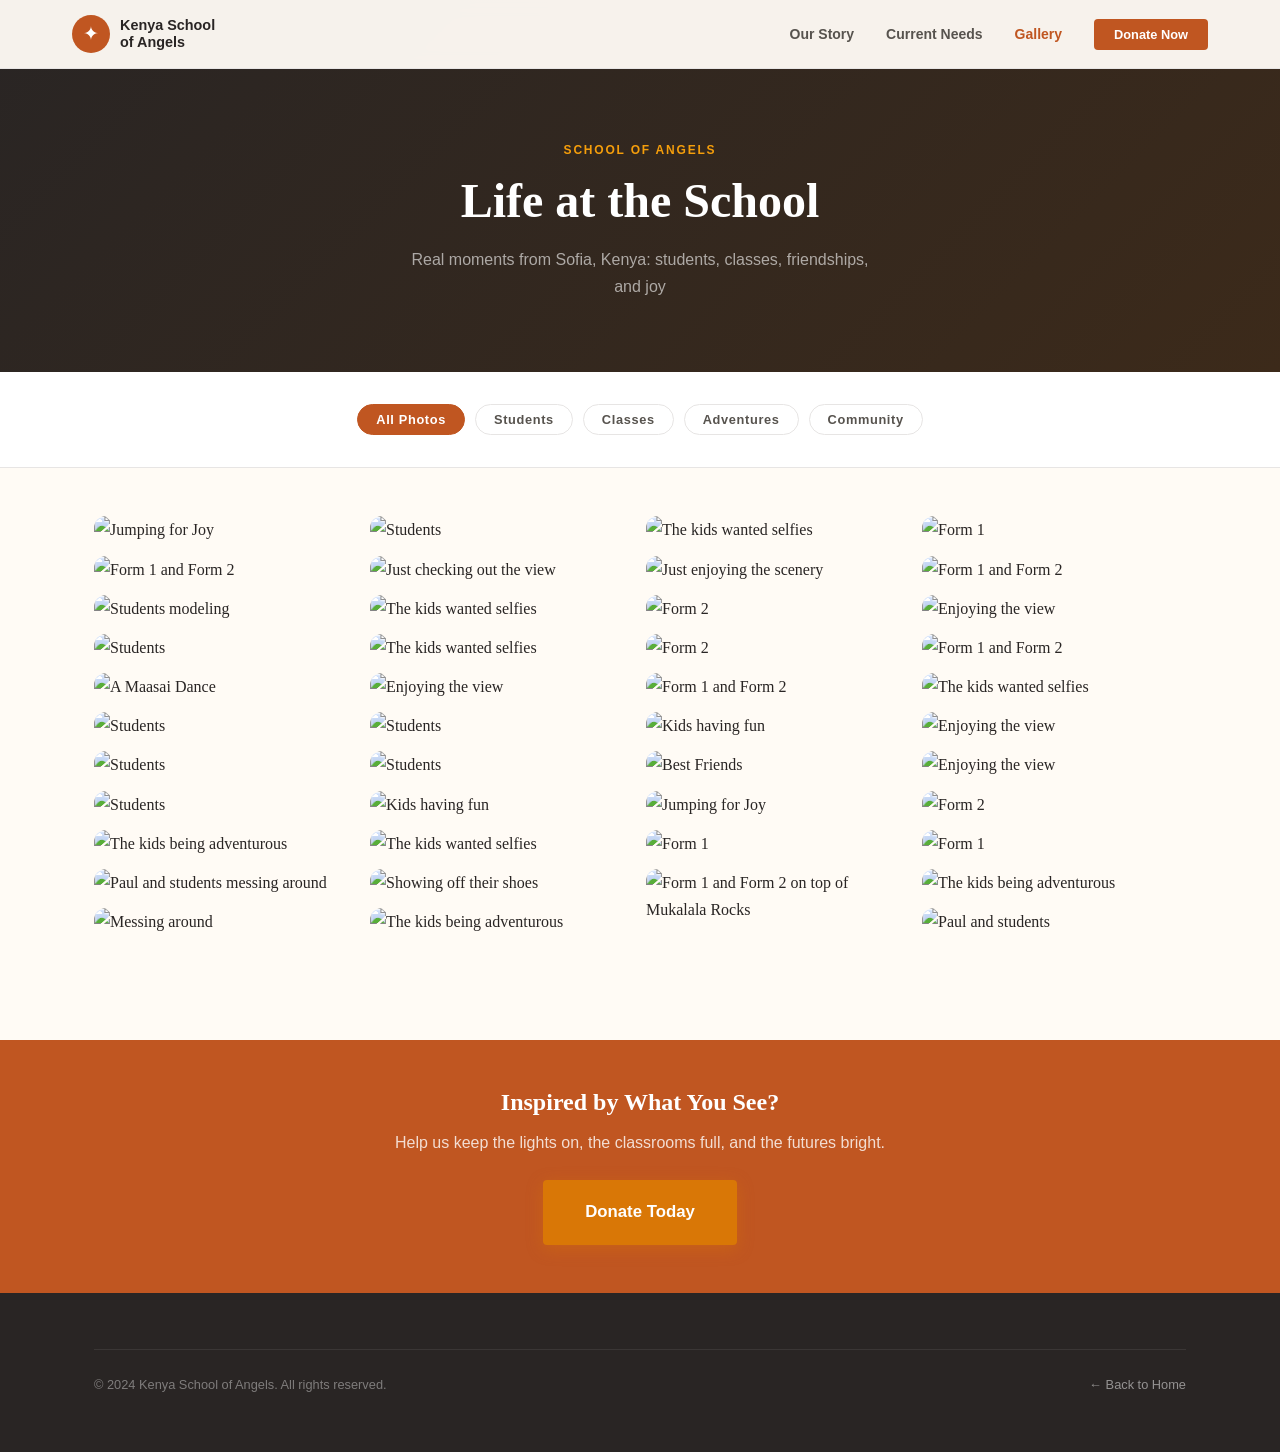
==== commit 45c7cc9e: "Remove AI design patterns and clean up site - Remove all emoji icons used as visual hierarchy (🏆🥇📚🎓🏫" ====
--- a/gallery.html
+++ b/gallery.html
@@ -3,9 +3,35 @@
 <head>
   <meta charset="UTF-8" />
   <meta name="viewport" content="width=device-width, initial-scale=1.0" />
-  <title>Photo Gallery — Kenya School of Angels</title>
-  <meta name="description" content="Photos from the School of Angels in Sofia, Kenya — students, classes, and community life." />
+  <title>Photo Gallery | Kenya School of Angels, Sofia Kenya</title>
+  <meta name="description" content="Photos from the School of Angels in Sofia, Kenya: students, classes, adventures, and community life. A secondary school ranked #1 in its ward." />
+  <meta name="robots" content="index, follow" />
+  <meta property="og:title" content="Photo Gallery | Kenya School of Angels" />
+  <meta property="og:description" content="Real moments from the students and community of Sofia, Kenya. A school ranked #1 in its ward in Machakos subcounty." />
+  <meta property="og:image" content="https://kenyaschoolofangels.wordpress.com/wp-content/uploads/2016/06/20160508_075321.jpg" />
+  <meta property="og:type" content="website" />
+  <meta property="og:site_name" content="Kenya School of Angels" />
+  <meta name="twitter:card" content="summary_large_image" />
+  <meta name="twitter:title" content="Photo Gallery | Kenya School of Angels" />
+  <meta name="twitter:description" content="Real moments from students and community life at the School of Angels in Sofia, Kenya." />
+  <meta name="twitter:image" content="https://kenyaschoolofangels.wordpress.com/wp-content/uploads/2016/06/20160508_075321.jpg" />
   <link rel="stylesheet" href="styles.css" />
+  <script type="application/ld+json">
+  {
+    "@context": "https://schema.org",
+    "@type": "ImageGallery",
+    "name": "Kenya School of Angels Photo Gallery",
+    "description": "Photos from the School of Angels in Sofia, Kenya: students, classes, adventures, and community life.",
+    "about": {
+      "@type": "EducationalOrganization",
+      "name": "School of Angels",
+      "location": {
+        "@type": "Place",
+        "name": "Sofia, Machakos, Kenya"
+      }
+    }
+  }
+  </script>
   <style>
     .gallery-page-hero {
       background: linear-gradient(135deg, var(--brown-dark) 0%, #3C2A1A 100%);
@@ -131,7 +157,7 @@
     <div class="container">
       <div class="eyebrow" style="color:var(--gold-light)">School of Angels</div>
       <h1>Life at the School</h1>
-      <p>Real moments from Sofia, Kenya — students, classes, friendships, and joy</p>
+      <p>Real moments from Sofia, Kenya: students, classes, friendships, and joy</p>
     </div>
   </div>
 
--- a/styles.css
+++ b/styles.css
@@ -1,5 +1,5 @@
 /* ========================================================
-   Kenya School of Angels — Global Styles
+   Kenya School of Angels - Global Styles
    ======================================================== */
 
 :root {
@@ -78,7 +78,7 @@
   align-items: center;
   gap: 8px;
   padding: 14px 32px;
-  border-radius: 100px;
+  border-radius: 4px;
   font-family: 'Arial', sans-serif;
   font-size: .95rem;
   font-weight: 700;
@@ -204,7 +204,7 @@
   background: var(--terracotta);
   color: #fff !important;
   padding: 8px 20px;
-  border-radius: 100px;
+  border-radius: 4px;
   font-size: .8rem !important;
   transition: background .2s !important;
 }
@@ -335,24 +335,18 @@
   flex-direction: column;
   align-items: center;
   gap: 6px;
-  color: rgba(255,255,255,.6);
+  color: rgba(255,255,255,.5);
   font-family: 'Arial', sans-serif;
   font-size: .7rem;
   letter-spacing: .1em;
   text-transform: uppercase;
-  animation: bounce 2s infinite;
 }
 
 .hero-scroll::after {
   content: '';
   width: 1px;
   height: 40px;
-  background: rgba(255,255,255,.4);
-}
-
-@keyframes bounce {
-  0%, 100% { transform: translateX(-50%) translateY(0); }
-  50% { transform: translateX(-50%) translateY(6px); }
+  background: rgba(255,255,255,.3);
 }
 
 /* ── Stats Bar ────────────────────────────────────────────── */
@@ -580,8 +574,8 @@
 
 .progress-fill {
   height: 100%;
-  border-radius: 100px;
-  background: linear-gradient(90deg, var(--terracotta), var(--gold));
+  border-radius: 2px;
+  background: var(--terracotta);
   transition: width 1.5s ease;
 }
 
@@ -789,33 +783,19 @@
 
 .partner-item {
   display: flex;
-  flex-direction: column;
-  align-items: center;
-  gap: 8px;
-  opacity: .6;
+  align-items: center;
+  opacity: .7;
   transition: opacity .2s;
 }
 
 .partner-item:hover { opacity: 1; }
 
-.partner-badge {
-  width: 64px;
-  height: 64px;
-  border-radius: 50%;
-  display: flex;
-  align-items: center;
-  justify-content: center;
-  font-size: 1.6rem;
-}
-
 .partner-name {
   font-family: 'Arial', sans-serif;
-  font-size: .8rem;
+  font-size: .875rem;
   font-weight: 700;
   color: var(--brown-mid);
-  text-align: center;
-  max-width: 100px;
-  line-height: 1.3;
+  letter-spacing: .02em;
 }
 
 /* ── Donate CTA ─────────────────────────────────────────── */
@@ -961,21 +941,19 @@
 }
 
 .social-link {
-  width: 36px;
-  height: 36px;
-  border-radius: 50%;
-  background: rgba(255,255,255,.08);
-  display: flex;
-  align-items: center;
-  justify-content: center;
-  color: rgba(255,255,255,.6);
-  font-size: .9rem;
-  transition: background .2s, color .2s;
+  display: inline-flex;
+  align-items: center;
+  color: rgba(255,255,255,.55);
+  font-family: 'Arial', sans-serif;
+  font-size: .875rem;
+  border-bottom: 1px solid rgba(255,255,255,.2);
+  padding-bottom: 2px;
+  transition: color .2s, border-color .2s;
 }
 
 .social-link:hover {
-  background: var(--terracotta);
-  color: #fff;
+  color: #fff;
+  border-color: rgba(255,255,255,.5);
 }
 
 .footer-col h4 {
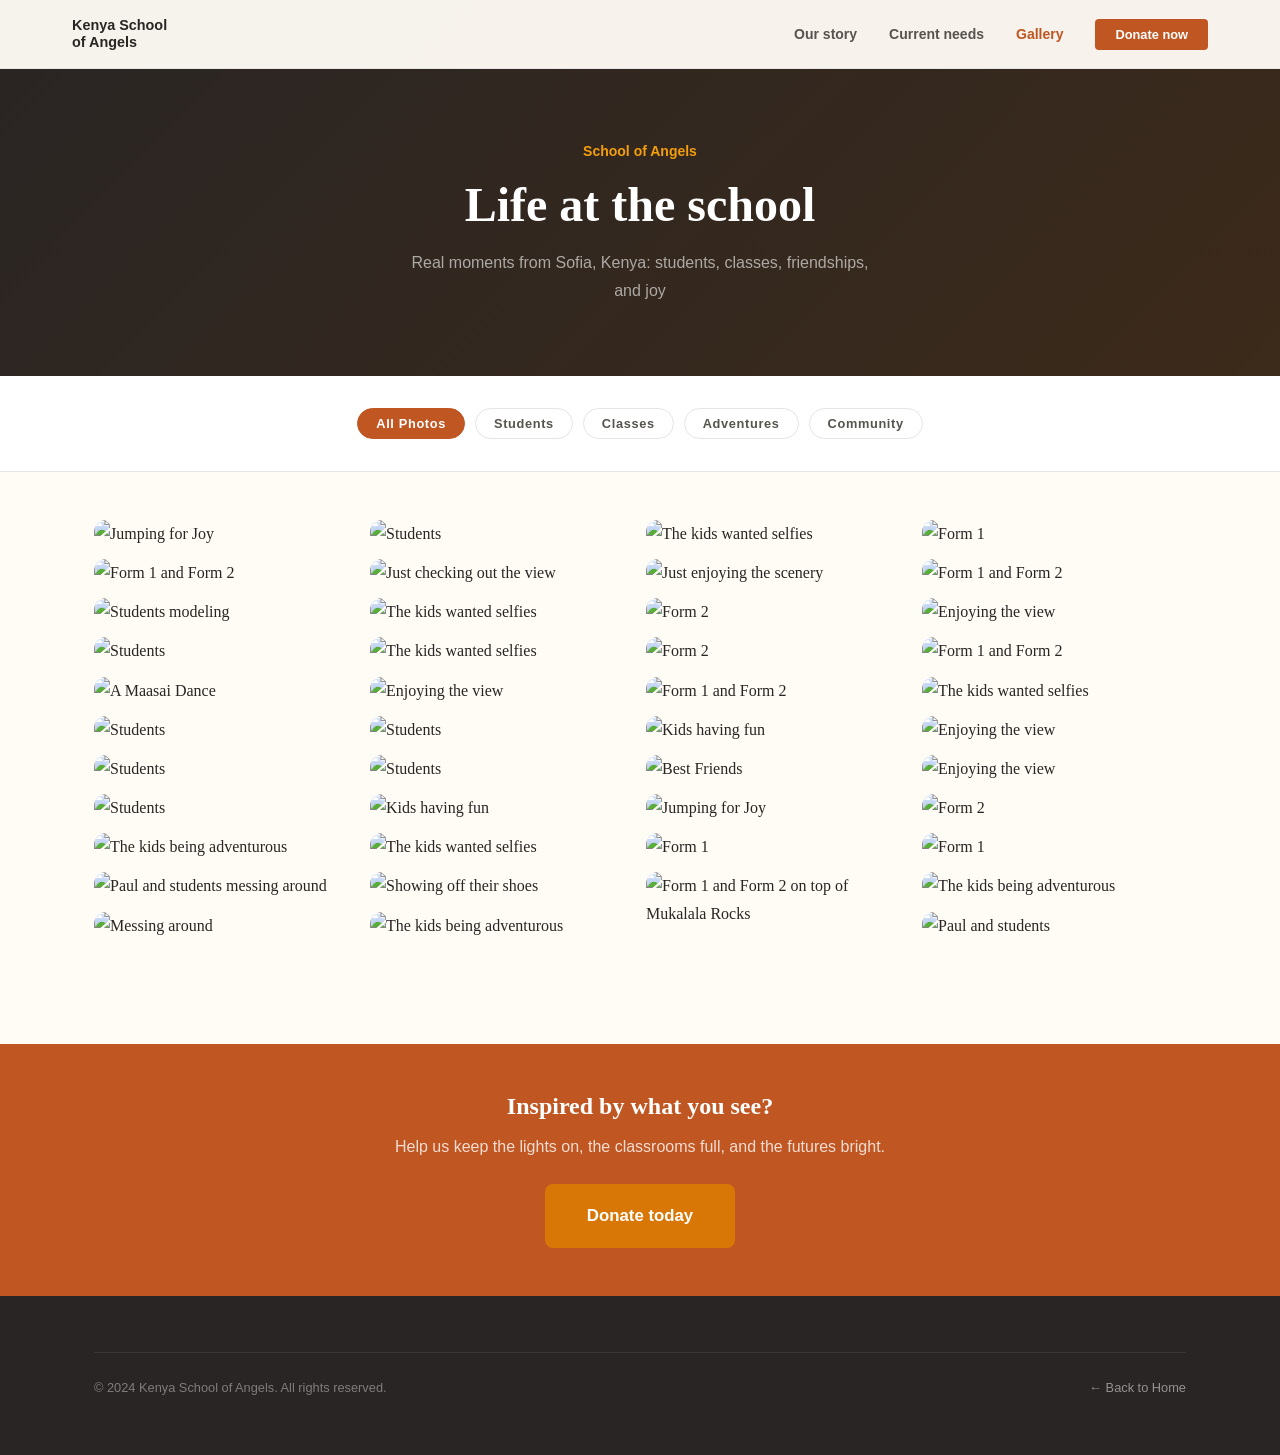
==== commit 4e892ebd: "Unslop: sentence case, no glow buttons or glass pill, upright headline, phone overflow fixed Keeps t" ====
--- a/gallery.html
+++ b/gallery.html
@@ -140,14 +140,13 @@
   <nav class="nav scrolled" id="nav">
     <div class="nav-inner">
       <a href="index.html" class="nav-logo">
-        <div class="nav-logo-icon">✦</div>
         <div class="nav-logo-text" style="color:var(--brown-dark)">Kenya School<br>of Angels</div>
       </a>
       <ul class="nav-links" style="--link-color:var(--brown-mid)">
-        <li><a href="index.html#mission" style="color:var(--brown-mid)">Our Story</a></li>
-        <li><a href="index.html#needs" style="color:var(--brown-mid)">Current Needs</a></li>
+        <li><a href="index.html#mission" style="color:var(--brown-mid)">Our story</a></li>
+        <li><a href="index.html#needs" style="color:var(--brown-mid)">Current needs</a></li>
         <li><a href="gallery.html" style="color:var(--terracotta)">Gallery</a></li>
-        <li><a href="index.html#donate" class="nav-cta">Donate Now</a></li>
+        <li><a href="index.html#donate" class="nav-cta">Donate now</a></li>
       </ul>
     </div>
   </nav>
@@ -156,7 +155,7 @@
   <div class="gallery-page-hero">
     <div class="container">
       <div class="eyebrow" style="color:var(--gold-light)">School of Angels</div>
-      <h1>Life at the School</h1>
+      <h1>Life at the school</h1>
       <p>Real moments from Sofia, Kenya: students, classes, friendships, and joy</p>
     </div>
   </div>
@@ -397,11 +396,11 @@
   <!-- Donate Strip -->
   <section style="background:var(--terracotta); padding:48px 0; text-align:center;">
     <div class="container">
-      <h2 style="color:#fff; margin-bottom:12px;">Inspired by What You See?</h2>
+      <h2 style="color:#fff; margin-bottom:12px;">Inspired by what you see?</h2>
       <p style="font-family:'Arial',sans-serif; color:rgba(255,255,255,.8); margin-bottom:24px; font-size:1rem;">
         Help us keep the lights on, the classrooms full, and the futures bright.
       </p>
-      <a href="index.html#donate" class="btn btn-gold btn-lg">Donate Today</a>
+      <a href="index.html#donate" class="btn btn-gold btn-lg">Donate today</a>
     </div>
   </section>
 
@@ -421,7 +420,7 @@
 
   <!-- Lightbox -->
   <div class="lightbox" id="lightbox">
-    <button class="lightbox-close" id="lightboxClose">✕</button>
+    <button class="lightbox-close" id="lightboxClose" aria-label="Close"><svg width="20" height="20" viewBox="0 0 24 24" fill="none" stroke="currentColor" stroke-width="1.5" stroke-linecap="round" stroke-linejoin="round" aria-hidden="true"><path d="M18 6 6 18"/><path d="m6 6 12 12"/></svg></button>
     <img id="lightboxImg" src="" alt="" />
   </div>
 
--- a/styles.css
+++ b/styles.css
@@ -48,10 +48,8 @@
 
 .eyebrow {
   font-family: 'Arial', sans-serif;
-  font-size: .75rem;
-  font-weight: 700;
-  letter-spacing: .15em;
-  text-transform: uppercase;
+  font-size: .875rem;
+  font-weight: 600;
   color: var(--terracotta);
 }
 
@@ -78,41 +76,37 @@
   align-items: center;
   gap: 8px;
   padding: 14px 32px;
-  border-radius: 4px;
+  border-radius: 8px;
   font-family: 'Arial', sans-serif;
   font-size: .95rem;
-  font-weight: 700;
+  font-weight: 600;
   cursor: pointer;
-  transition: transform .15s, box-shadow .15s, background .15s;
+  transition: transform .15s cubic-bezier(.22,1,.36,1), background-color .15s cubic-bezier(.22,1,.36,1), border-color .15s;
   border: none;
 }
 
-.btn:hover { transform: translateY(-2px); }
+.btn:active { transform: scale(.98); }
 
 .btn-primary {
   background: var(--terracotta);
   color: #fff;
-  box-shadow: 0 4px 16px rgba(192,86,33,.35);
 }
 .btn-primary:hover {
-  background: var(--terracotta-light);
-  box-shadow: 0 6px 24px rgba(192,86,33,.45);
+  background: #A84A1C;
 }
 
 .btn-gold {
   background: var(--gold);
   color: #fff;
-  box-shadow: 0 4px 16px rgba(217,119,6,.35);
 }
 .btn-gold:hover {
-  background: var(--gold-light);
-  box-shadow: 0 6px 24px rgba(217,119,6,.45);
+  background: #B45309;
 }
 
 .btn-outline {
   background: transparent;
   color: #fff;
-  border: 2px solid rgba(255,255,255,.6);
+  border: 1px solid rgba(255,255,255,.5);
 }
 .btn-outline:hover {
   background: rgba(255,255,255,.1);
@@ -139,7 +133,6 @@
 .nav.scrolled {
   background: rgba(255,251,245,.96);
   box-shadow: 0 1px 0 var(--border);
-  backdrop-filter: blur(8px);
 }
 
 .nav-inner {
@@ -173,7 +166,7 @@
 .nav-logo-text {
   font-family: 'Arial', sans-serif;
   font-size: .9rem;
-  font-weight: 700;
+  font-weight: 600;
   color: var(--brown-dark);
   line-height: 1.2;
   transition: color .2s;
@@ -209,7 +202,7 @@
   transition: background .2s !important;
 }
 .nav-cta:hover {
-  background: var(--terracotta-light) !important;
+  background: #A84A1C !important;
   color: #fff !important;
 }
 
@@ -247,11 +240,8 @@
   background-size: cover;
   background-position: center 30%;
   filter: brightness(.55);
-  transform: scale(1.03);
-  transition: transform 8s ease;
-}
-
-.hero-bg.loaded { transform: scale(1); }
+}
+
 
 .hero-overlay {
   position: absolute;
@@ -275,27 +265,13 @@
   display: inline-flex;
   align-items: center;
   gap: 8px;
-  background: rgba(255,255,255,.15);
-  backdrop-filter: blur(6px);
-  border: 1px solid rgba(255,255,255,.25);
-  color: #fff;
-  font-family: 'Arial', sans-serif;
-  font-size: .75rem;
-  font-weight: 700;
-  letter-spacing: .12em;
-  text-transform: uppercase;
-  padding: 6px 16px;
-  border-radius: 100px;
+  color: rgba(255,255,255,.85);
+  font-family: 'Arial', sans-serif;
+  font-size: .9rem;
+  font-weight: 500;
   margin-bottom: 24px;
 }
 
-.hero-eyebrow::before {
-  content: '';
-  width: 6px;
-  height: 6px;
-  background: var(--gold-light);
-  border-radius: 50%;
-}
 
 .hero h1 {
   font-size: clamp(2.4rem, 5vw, 4rem);
@@ -306,8 +282,7 @@
 }
 
 .hero h1 strong {
-  font-weight: 700;
-  color: var(--gold-light);
+  font-weight: 400;
 }
 
 .hero-sub {
@@ -340,6 +315,7 @@
   font-size: .7rem;
   letter-spacing: .1em;
   text-transform: uppercase;
+  display: none;
 }
 
 .hero-scroll::after {
@@ -358,7 +334,7 @@
 
 .stats-grid {
   display: grid;
-  grid-template-columns: repeat(4, 1fr);
+  grid-template-columns: repeat(5, 1fr);
 }
 
 .stat-item {
@@ -371,19 +347,18 @@
 
 .stat-num {
   font-size: 2.4rem;
-  font-weight: 700;
-  color: var(--gold-light);
+  font-weight: 400;
+  color: #fff;
   display: block;
   line-height: 1;
   margin-bottom: 6px;
+  font-variant-numeric: tabular-nums;
 }
 
 .stat-label {
   font-family: 'Arial', sans-serif;
-  font-size: .78rem;
-  color: rgba(255,255,255,.55);
-  letter-spacing: .06em;
-  text-transform: uppercase;
+  font-size: .875rem;
+  color: rgba(255,255,255,.65);
 }
 
 /* ── Mission Section ─────────────────────────────────────── */
@@ -440,14 +415,12 @@
 .mission-badge strong {
   display: block;
   font-size: 1.8rem;
-  font-weight: 700;
+  font-weight: 600;
   line-height: 1;
 }
 
 .mission-badge span {
   font-size: .7rem;
-  letter-spacing: .05em;
-  text-transform: uppercase;
   opacity: .85;
 }
 
@@ -479,10 +452,9 @@
   font-style: normal;
   font-family: 'Arial', sans-serif;
   font-size: .8rem;
-  font-weight: 700;
+  font-weight: 600;
   color: var(--terracotta);
   margin-top: 8px;
-  letter-spacing: .05em;
 }
 
 /* ── Needs / Funding ─────────────────────────────────────── */
@@ -524,7 +496,6 @@
 }
 
 .need-card:hover {
-  transform: translateY(-4px);
   box-shadow: var(--shadow-lg);
 }
 
@@ -539,9 +510,7 @@
   margin-bottom: 18px;
 }
 
-.need-icon.orange { background: rgba(192,86,33,.1); }
-.need-icon.gold { background: rgba(217,119,6,.1); }
-.need-icon.green { background: rgba(21,128,61,.1); }
+.need-icon.orange, .need-icon.gold, .need-icon.green { background: #F3EDE4; color: var(--brown-mid); }
 
 .need-card h3 {
   font-size: 1.15rem;
@@ -559,7 +528,7 @@
 .need-amount {
   font-family: 'Arial', sans-serif;
   font-size: 1.4rem;
-  font-weight: 700;
+  font-weight: 600;
   color: var(--terracotta);
   margin-bottom: 10px;
 }
@@ -639,7 +608,7 @@
   align-items: center;
   justify-content: center;
   font-size: 2rem;
-  font-weight: 700;
+  font-weight: 600;
   color: #fff;
 }
 
@@ -651,10 +620,8 @@
 .person-role {
   font-family: 'Arial', sans-serif;
   font-size: .8rem;
-  font-weight: 700;
+  font-weight: 600;
   color: var(--terracotta);
-  text-transform: uppercase;
-  letter-spacing: .06em;
   margin-bottom: 10px;
 }
 
@@ -713,7 +680,6 @@
   aspect-ratio: 1;
 }
 
-.gallery-item:hover img { transform: scale(1.05); }
 
 .gallery-item.tall {
   grid-row: span 2;
@@ -766,9 +732,7 @@
   text-align: center;
   font-family: 'Arial', sans-serif;
   font-size: .75rem;
-  font-weight: 700;
-  letter-spacing: .15em;
-  text-transform: uppercase;
+  font-weight: 500;
   color: var(--brown-light);
   margin-bottom: 32px;
 }
@@ -793,7 +757,7 @@
 .partner-name {
   font-family: 'Arial', sans-serif;
   font-size: .875rem;
-  font-weight: 700;
+  font-weight: 600;
   color: var(--brown-mid);
   letter-spacing: .02em;
 }
@@ -801,7 +765,7 @@
 /* ── Donate CTA ─────────────────────────────────────────── */
 
 .donate-section {
-  background: linear-gradient(135deg, var(--terracotta) 0%, #9A3412 100%);
+  background: #9A3E15;
   position: relative;
   overflow: hidden;
 }
@@ -852,9 +816,9 @@
   color: #fff;
   font-family: 'Arial', sans-serif;
   font-size: .875rem;
-  font-weight: 700;
+  font-weight: 600;
   padding: 10px 22px;
-  border-radius: 100px;
+  border-radius: 8px;
   cursor: pointer;
   transition: background .2s, border-color .2s;
 }
@@ -905,7 +869,7 @@
   font-family: 'Arial', sans-serif;
   font-size: .875rem;
   color: var(--terracotta);
-  font-weight: 700;
+  font-weight: 600;
 }
 
 /* ── Footer ─────────────────────────────────────────────── */
@@ -959,9 +923,7 @@
 .footer-col h4 {
   font-family: 'Arial', sans-serif;
   font-size: .8rem;
-  font-weight: 700;
-  letter-spacing: .1em;
-  text-transform: uppercase;
+  font-weight: 600;
   color: rgba(255,255,255,.35);
   margin-bottom: 16px;
 }
@@ -1052,6 +1014,7 @@
 @media (max-width: 900px) {
   .stats-grid { grid-template-columns: repeat(2, 1fr); }
   .stats-grid .stat-item:nth-child(2) { border-right: none; }
+  .stats-grid .stat-item:last-child { grid-column: span 2; }
   .mission-grid { grid-template-columns: 1fr; gap: 48px; }
   .mission-images { height: 320px; }
   .needs-grid { grid-template-columns: 1fr 1fr; }
@@ -1098,3 +1061,8 @@
 .fade-up-delay-1 { transition-delay: .1s; }
 .fade-up-delay-2 { transition-delay: .2s; }
 .fade-up-delay-3 { transition-delay: .3s; }
+
+/* Inline two-column partnership panel stacks on phones */
+@media (max-width: 640px) {
+  .partner-panel { grid-template-columns: 1fr !important; padding: 24px !important; }
+}
